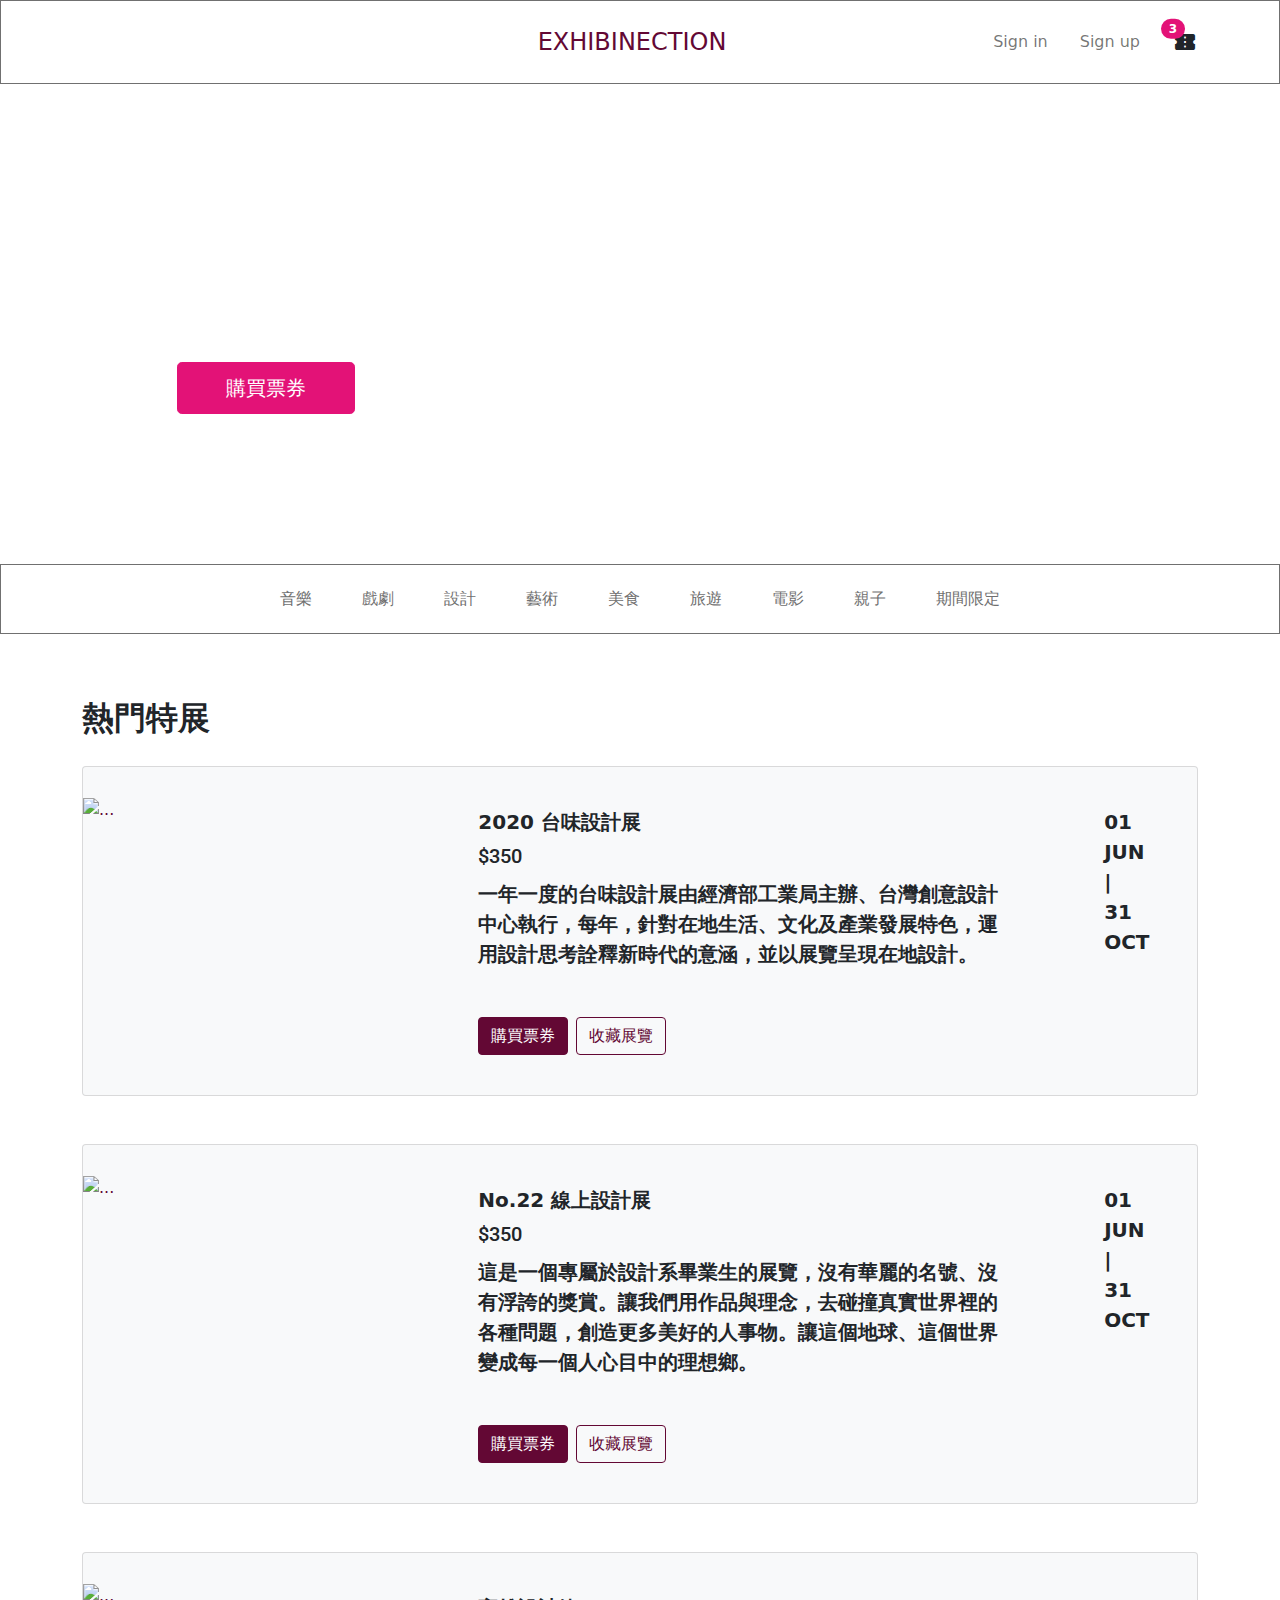
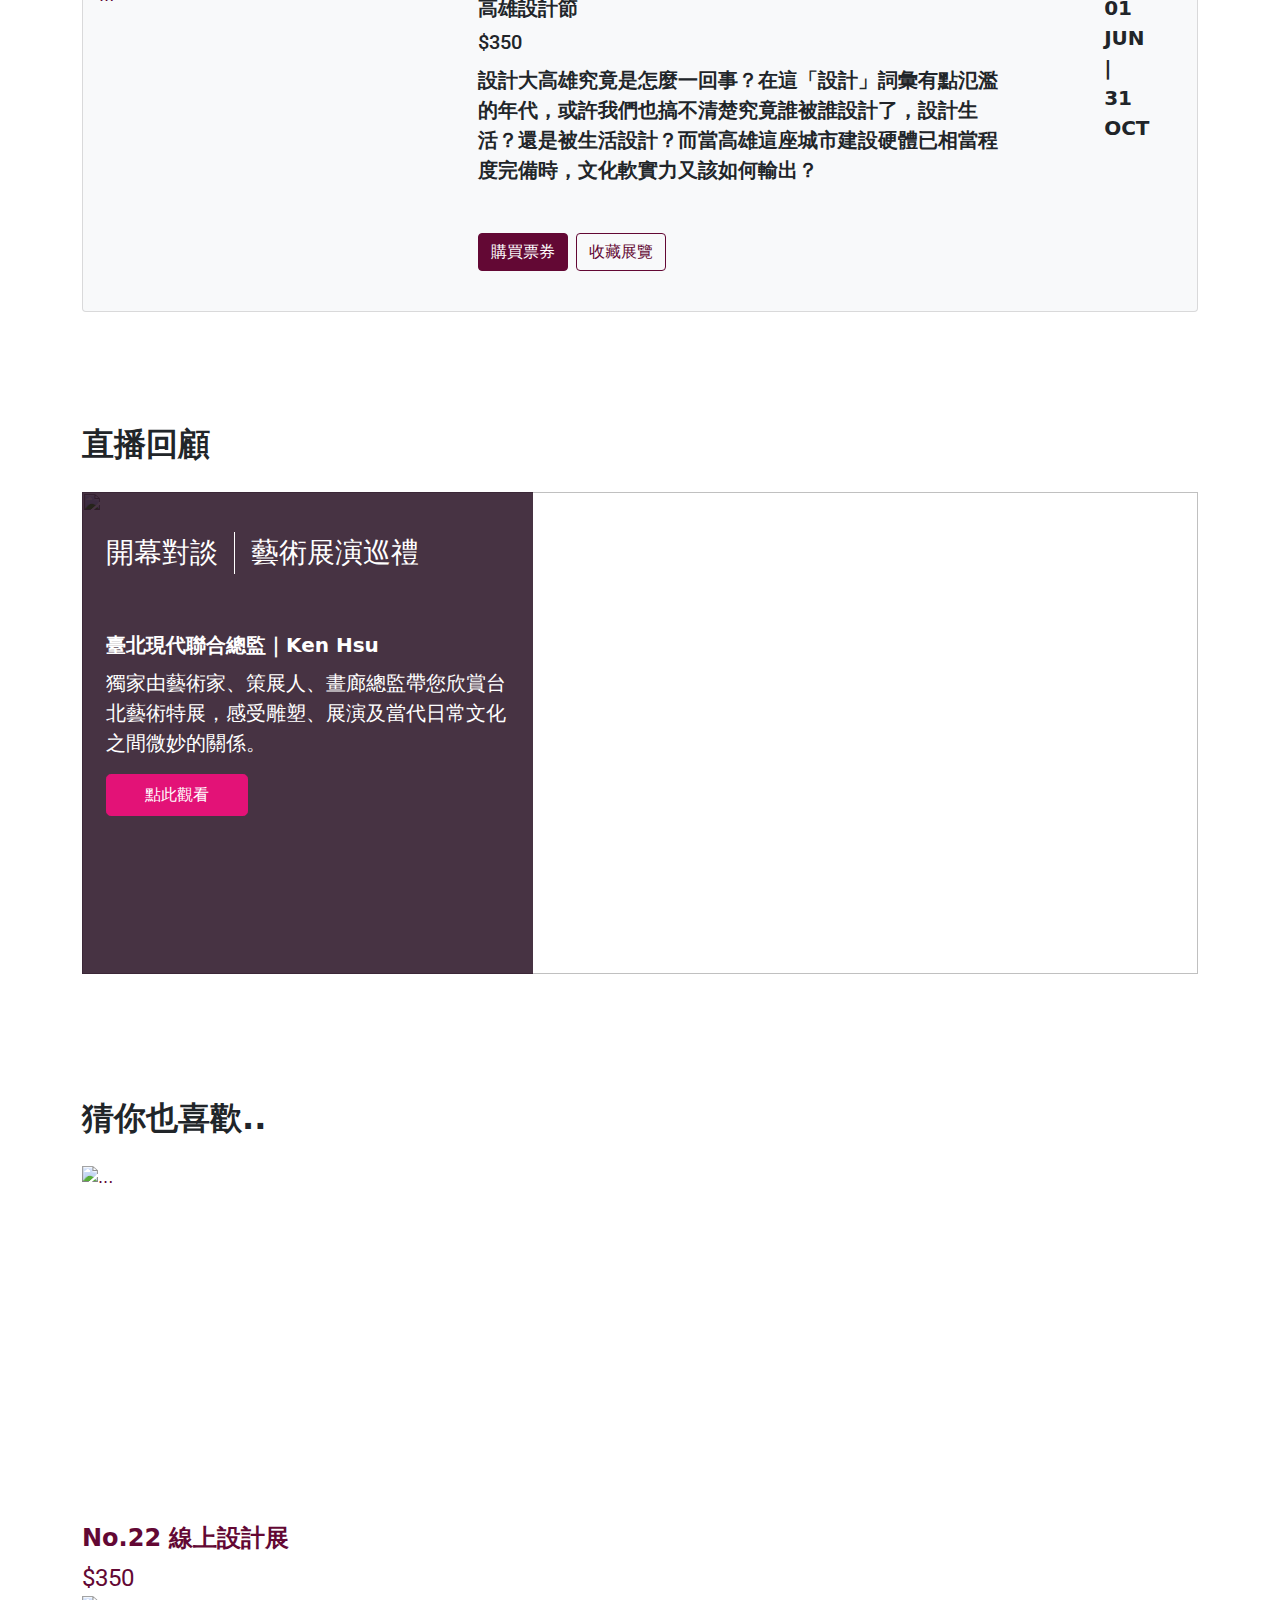
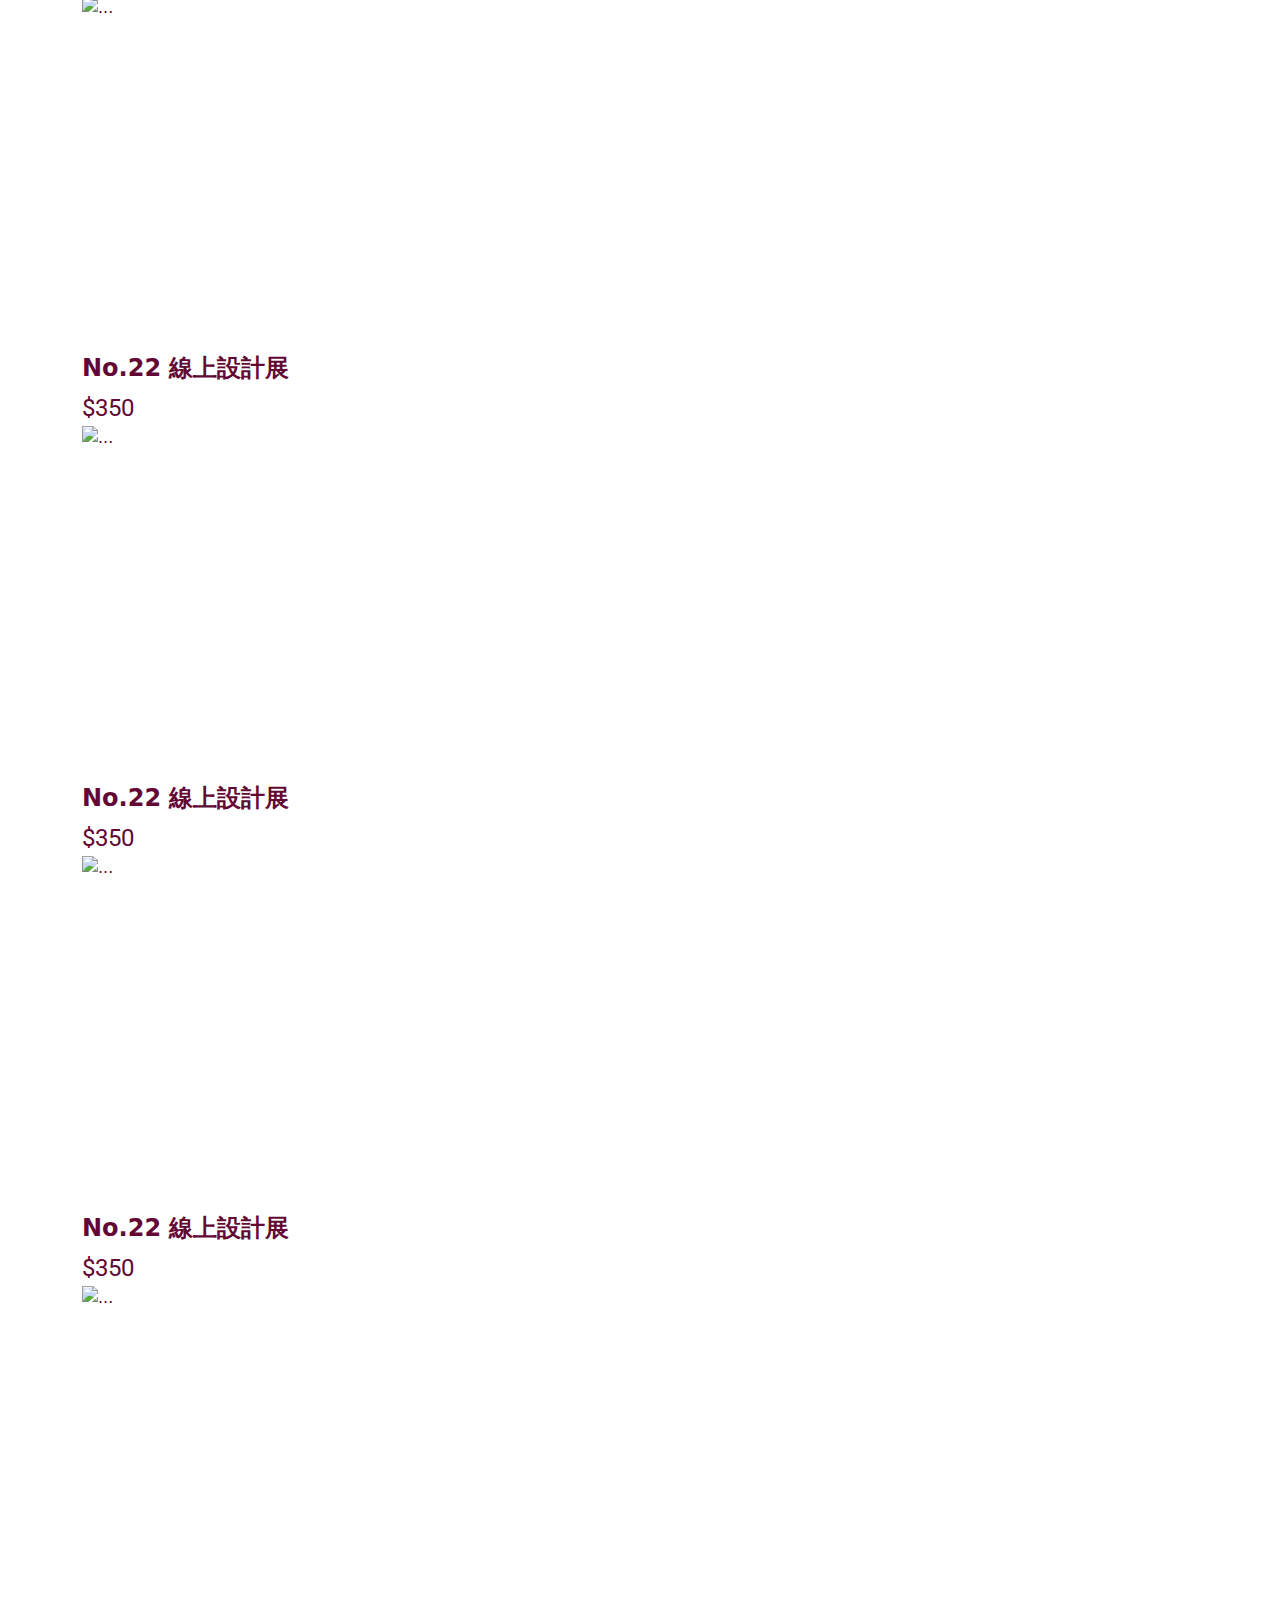
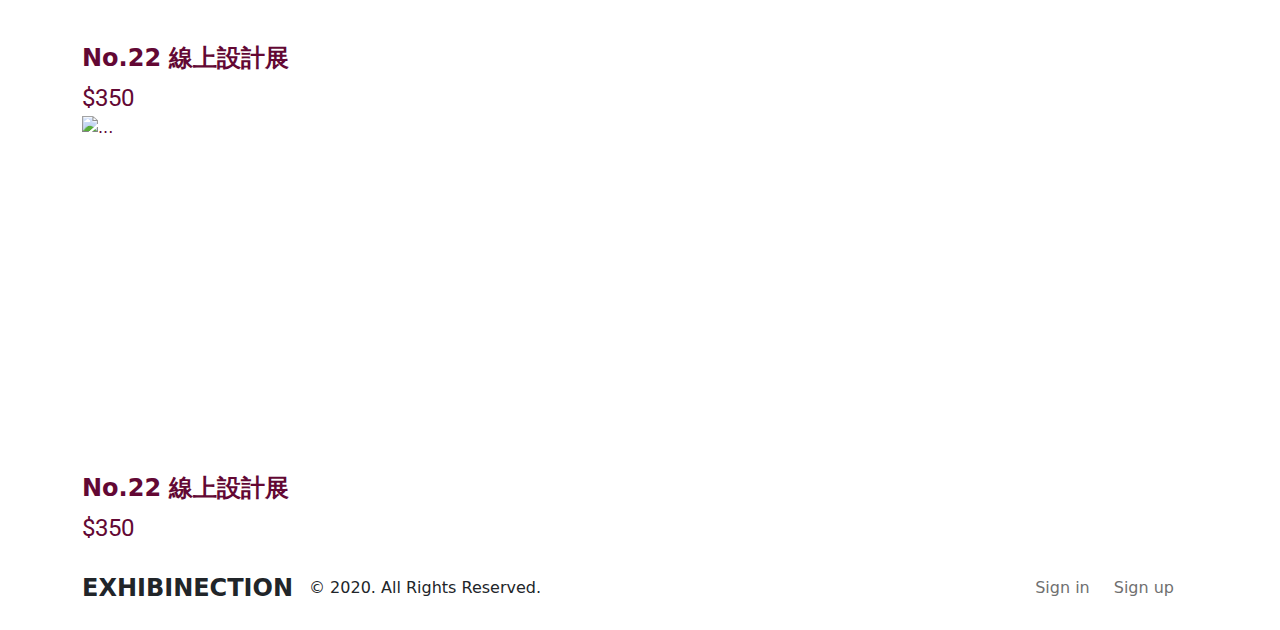
==== index.html @ ddc766e1 "Update 2021-09-02T16:42:20.042Z" ====
<!DOCTYPE html>
<html lang="en">

  <head>
    <meta charset="UTF-8">
    <meta name="viewport" content="width=device-width, initial-scale=1.0">
    <meta http-equiv="X-UA-Compatible" content="ie=edge">
    <title>藝術展覽購票網</title>
    <!-- font-awsome -->
    <link rel="stylesheet" href="https://use.fontawesome.com/releases/v5.15.4/css/all.css" integrity="sha384-DyZ88mC6Up2uqS4h/KRgHuoeGwBcD4Ng9SiP4dIRy0EXTlnuz47vAwmeGwVChigm" crossorigin="anonymous">
    <!-- google-icon -->
    <link href="https://fonts.googleapis.com/icon?family=Material+Icons"
      rel="stylesheet">
      <!-- google-font -->
      <link rel="preconnect" href="https://fonts.googleapis.com">
<link rel="preconnect" href="https://fonts.gstatic.com" crossorigin>
<link href="https://fonts.googleapis.com/css2?family=Noto+Sans+TC:wght@400;700&family=Roboto:wght@400;700&display=swap" rel="stylesheet">
<link
  rel="stylesheet"
  href="https://unpkg.com/swiper@7/swiper-bundle.min.css"
/>
    <link rel="stylesheet" href="./assets/style/all.css">
  </head>

  <body>
    <nav class="navbar navbar-expand-lg navbar-light py-28 py-md-7 border border-1 border-gray">
      <div class="container d-flex justify-content-end align-items-center position-relative">
        <h1 class="d-flex align-items-center position-absolute top-50 start-50 translate-middle ">
          <a href="index.html" class="navbar-brand text-primary fs-4 fz-md-larger p-0">EXHIBINECTION</a>
        </h1>
        <!-- 登入 / 註冊 -->
        <div class="collapse navbar-collapse" id="navbarSupportedContent">
          <ul class="navbar-nav ms-auto">
            <li class="nav-item me-md-32">
              <a class="nav-link p-0  link-secondary" href="#">Sign in</a>
            </li>
            <li class="nav-item me-md-32">
              <a class="nav-link p-0  link-secondary" href="#">Sign up</a>
            </li>
          </ul>
        </div>
        <!-- 購物車 -->
        <button type="button" class="btn  d-flex position-relative  p-0" data-bs-toggle="offcanvas" data-bs-target="#offcanvasRight" >
          <span class="material-icons">confirmation_number</span>
          <span class="position-absolute top-15 start-75 translate-middle badge rounded-pill bg-secondary">3</span>
        </button>
      </div>
    </nav>

    <!-- banner -->
<div class="banner w-100 d-flex align-items-center bg-attachment-fixed imgCover ">
  <div class="container">
    <div class="row">
      <div class="col-12 offset-md-1 col-md-11 text-white">
        <h1 class="mb-2">台北當代藝術展</h1>
        <h4 class="h4 mb-4">01 JUN - 31 OCT</h4>
        <div class="d-flex justify-content-between justify-content-lg-start">
          <button type="button" class="btn btn-secondary btn-lg me-2 me-lg-2 px-5 py-10">購買票券</button>
          <button type="button" class="btn btn-outline-white btn-lg px-5 py-10">詳細資訊</button>
        </div>
      </div>
    </div>
  </div>
</div>
<!-- banner下方 nav -->
<div class=" mb-5 mb-lg-60 bg-white border border-1 border-gray">

  <nav class="container navbar navbar-expand-lg d-flex justify-content-lg-center " aria-label="Secondary navigation">

    <a class="nav-link me-18 py-14 text-gray" aria-current="page" href="#">音樂</a>
    <a class="nav-link me-18 py-14 text-gray" href="#">戲劇</a>
    <a class="nav-link me-18 py-14 text-gray" href="#">設計</a>
    <a class="nav-link me-18 py-14 text-gray" href="#">藝術</a>
    <a class="nav-link me-18 py-14 text-gray" href="#">美食</a>
    <a class="nav-link me-18 py-14 text-gray" href="#">旅遊</a>
    <a class="nav-link me-18 py-14 text-gray" href="#">電影</a>
    <a class="nav-link me-18 py-14 text-gray" href="#">親子</a>
    <a class="nav-link py-14 text-gray" href="#">期間限定</a>
  </nav>

</div>
<!-- 熱門特展 -->
<div class="container mb-md-60 ">
  <div class="row">
    <div>
      <h2 class="fw-bold mb-2 mb-md-4">熱門特展</h2>
      <!-- 台味設計 -->
      <div class="container card bg-light px-4 p-md-0 mb-4 mb-md-5">
        <div class="row g-0 my-5 my-md-0">
          <div class=" col-md-6 col-lg-4 mb-2 mb-md-0">
            <a href="#" class="h-100">
              <img class="h-100 ratio ratio-1x1"
                src="https://raw.githubusercontent.com/hexschool/webLayoutTraining1st/master/exhibition-week6/alina-grubnyak-R84Oy89aNKs-unsplash.jpg"
                alt="...">
            </a>
          </div>
          <div class=" col-md-6 ">
            <div class="card-body my-md-40 h4 ms-md-4 p-0">
              <div class="d-flex justify-content-between flex-md-column flex-lg-row">
                <h4 class="card-title fw-bold mb-1 w-100 fs-5">2020 台味設計展</h4>
              </div>
              <p class="card-text text-black mb-2 fs-5">$350</p>
              <p class="fw-bold card-text text-black mb-5 mb-lg-7 h5 fs-lg-4">
                一年一度的台味設計展由經濟部工業局主辦、台灣創意設計中心執行，每年，針對在地生活、文化及產業發展特色，運用設計思考詮釋新時代的意涵，並以展覽呈現在地設計。 </p>
              <div class="d-flex">
                <button type="button" class="btn btn-primary me-1 me-md-2">購買票券</button>
                <button type="button" class="btn btn-outline-primary">收藏展覽</button>
              </div>
            </div>
          </div>
          <div class="offset-lg-1 col-lg-1 my-md-40 d-none d-lg-block">
            <div class="d-flex flex-md-column justify-content-md-between h-100">
              <h4 class="me-md-4 fs-5 fw-bold">01 <br>JUN <br> | <br>31 <br>OCT</h4>
              <a href="#">
                <i class="fab fa-facebook fs-4"></i>
              </a>
            </div>
          </div>
        </div>
      </div>
      <!-- 線上設計展 -->
      <div class="container card bg-light px-4 p-md-0 mb-4 mb-md-5">
        <div class="row g-0 my-5 my-md-0">
          <div class=" col-md-6 col-lg-4 mb-2 mb-md-0">
            <a href="#" class="h-100">
              <img class="h-100 ratio ratio-1x1"
                src="https://github.com/hexschool/webLayoutTraining1st/blob/master/exhibition-week6/michel-catalisano--a0D9LpcKV8-unsplash.jpg?raw=true"
                alt="...">
            </a>
          </div>
          <div class=" col-md-6 ">
            <div class="card-body  h4 my-md-40 h4 ms-md-4 p-0">
              <div class="d-flex justify-content-between flex-md-column flex-lg-row">
                <h4 class="card-title fw-bold mb-1 w-100 fs-5">No.22 線上設計展</h4>
              </div>
              <p class="card-text text-black mb-2 fs-5">$350</p>
              <p class="fw-bold card-text text-black mb-5 mb-lg-7 h5 fs-lg-4">
                這是一個專屬於設計系畢業生的展覽，沒有華麗的名號、沒有浮誇的獎賞。讓我們用作品與理念，去碰撞真實世界裡的各種問題，創造更多美好的人事物。讓這個地球、這個世界變成每一個人心目中的理想鄉。 </p>
              <div class="d-flex">
                <button type="button" class="btn btn-primary me-1 me-md-2">購買票券</button>
                <button type="button" class="btn btn-outline-primary">收藏展覽</button>
              </div>
            </div>
          </div>
          <div class="offset-lg-1 col-lg-1 my-md-40 d-none d-lg-block">
            <div class="d-flex flex-md-column justify-content-md-between h-100">
              <h4 class="me-md-4 fs-5 fw-bold">01 <br>JUN <br> | <br>31 <br>OCT</h4>
              <a href="#">
                <i class="fab fa-facebook fs-4"></i>
              </a>
            </div>
          </div>
        </div>
      </div>
      <!-- 高雄設計節 -->
      <div class="container card bg-light px-4 p-md-0 mb-4 mb-md-5">
        <div class="row g-0 my-5 my-md-0">
          <div class=" col-md-6 col-lg-4 mb-2 mb-md-0">
            <a href="#" class="h-100">
              <img class="h-100 ratio ratio-1x1"
                src="https://github.com/hexschool/webLayoutTraining1st/blob/master/exhibition-week6/moralis-tsai-8xsktFRw28I-unsplash.jpg?raw=true"
                alt="...">
            </a>
          </div>
          <div class=" col-md-6 ">
            <div class="card-body h4 my-md-40 h4 ms-md-4 p-0">
              <div class="d-flex justify-content-between flex-md-column flex-lg-row">
                <h4 class="card-title fw-bold mb-1 w-100 fs-5">高雄設計節</h4>
                <div
                  class="time d-flex align-items-center flex-row-reverse justify-content-start justify-content-md-end justify-content-lg-start d-lg-none w-100">
                  <h4 class="ms-1 ms-md-3 h5">01 JUN | 31 OCT</h4>
                  <a href="#">
                    <i class="bi bi-facebook h3 d-block"></i>
                  </a>
                </div>
              </div>
              <p class="card-text text-black mb-2 fs-5">$350</p>
              <p class="fw-bold card-text text-black mb-5 mb-lg-7 h5 fs-lg-4">
                設計大高雄究竟是怎麼一回事？在這「設計」詞彙有點氾濫的年代，或許我們也搞不清楚究竟誰被誰設計了，設計生活？還是被生活設計？而當高雄這座城市建設硬體已相當程度完備時，文化軟實力又該如何輸出？ </p>
              <div class="d-flex">
                <button type="button" class="btn btn-primary me-1 me-md-2">購買票券</button>
                <button type="button" class="btn btn-outline-primary">收藏展覽</button>
              </div>
            </div>
          </div>
          <div class="offset-lg-1 col-lg-1 my-md-40 d-none d-lg-block">
            <div class="d-flex flex-md-column justify-content-md-between h-100">
              <h4 class="me-md-4 fs-5 fw-bold">01 <br>JUN <br> | <br>31 <br>OCT</h4>
              <a href="#">
                <i class="fab fa-facebook fs-4"></i>
              </a>
            </div>
          </div>
        </div>
      </div>
    </div>
  </div>
</div>
<!-- 直播回顧 Live review -->
<div class="container mb-md-60">
  <div class="row">
    <div class="col-12">
      <h2 class="fw-bold mb-2 mb-md-4">直播回顧</h2>
      <div class="liveReview position-relative mb-6 mb-md-60">
        <img class="w-100 h-100" src="https://i.imgur.com/MqGM07k.png" alt="">
        <!-- 遮罩 -->
        <div class="position-absolute top-0 w-100 h-100">
          <div class="row h-100">
            <div class="col-lg-5 h-100">
              <div class="mask h-100">
                <!-- 遮罩 -->
                <div class="px-4 py-40 text-white">
                  <div class="d-flex mb-32">
                    <h2 class="border-end border-white pe-3 me-3 fs-3">開幕對談</h2>
                    <h2 class="fs-3">藝術展演巡禮</h2>
                  </div>
                  <img class="mb-3"
                    src="https://github.com/hexschool/webLayoutTraining1st/blob/master/exhibition-week6/people.png?raw=true"
                    alt="">
                  <h4 class="mb-2 fw-bold fs-5">臺北現代聯合總監｜Ken Hsu</h4>
                  <h4 class="fw-light mb-3 fs-5">獨家由藝術家、策展人、畫廊總監帶您欣賞台北藝術特展，感受雕塑、展演及當代日常文化之間微妙的關係。</h4>
                  <button type="button" class="btn btn-secondary btn-lg fs-6 px-38">點此觀看</button>
                </div>
              </div>
            </div>
            <div class="col-lg-7"></div>
          </div>
        </div>
      </div>
    </div>
  </div>
</div>
<!-- 猜你也喜歡 -->
<div class="container <%- guessLike %>">
  <div class="row">
    <div class="col-12">
      <h2 class="fw-bold mb-2 mb-md-4">猜你也喜歡..</h2>
      <!-- swiper -->
      <div class="swiper">
        <div class="swiper-wrapper">
          <div class="swiper-slide">
            <!-- card1 -->
            <a class="" href="#">
            <div class="card text-sm-start w-100" style="width: 21.9rem;">
              <img class="w-100 mb-1" src="https://github.com/hexschool/webLayoutTraining1st/blob/master/exhibition-week6/ricardo-gomez-angel-WxpnuLzqZN4-unsplash.jpg?raw=true" class="card-img-top" alt="...">
              <div class="card-body p-0">
                <h4 class="card-title fw-bold mb-1">No.22 線上設計展</h4>
                <h4 class="card-text fw-normal">$350</h4>
              </div>
            </div>
          </a>
            <!-- card1 -->
          </div>
          <div class="swiper-slide">
            <!-- card2 -->
            <a class="w-100" href="#">
            <div class="card text-sm-start w-100 " style="width: 21.9rem;">
              <img class="w-100 mb-1" src="https://github.com/hexschool/webLayoutTraining1st/blob/master/exhibition-week6/petri-heiskanen-bR9gFJqAnzA-unsplash.jpg?raw=true" class="card-img-top" alt="...">
              <div class="card-body p-0">
                <h4 class="card-title fw-bold mb-1">No.22 線上設計展</h4>
                <h4 class="card-text fw-normal">$350</h4>
              </div>
            </div>
          </a>
            <!-- card2 -->
          </div>
          <div class="swiper-slide">
            <!-- card3 -->
            <a class="w-100" href="#">
            <div class="card text-sm-start w-100" style="width: 21.9rem;">
              <img class="w-100 mb-1" src="https://raw.githubusercontent.com/hexschool/webLayoutTraining1st/master/exhibition-week6/museums-victoria-kiDwVL_5ZBY-unsplash%20(1).jpg" class="card-img-top" alt="...">
              <div class="card-body p-0">
                <h4 class="card-title fw-bold mb-1">No.22 線上設計展</h4>
                <h4 class="card-text fw-normal">$350</h4>
              </div>
            </div>
          </a>
            <!-- card3 -->
          </div>
          <div class="swiper-slide">
            <!-- card4 -->
            <a class="w-100" href="#">
            <div class="card text-sm-start w-100" style="width: 21.9rem;">
              <img class="w-100 mb-1" src="https://github.com/hexschool/webLayoutTraining1st/blob/master/exhibition-week6/ricardo-gomez-angel-WxpnuLzqZN4-unsplash.jpg?raw=true" class="card-img-top" alt="...">
              <div class="card-body p-0">
                <h4 class="card-title fw-bold mb-1">No.22 線上設計展</h4>
                <h4 class="card-text fw-normal">$350</h4>
              </div>
            </div>
            </a>
            <!-- card4 -->
          </div>
          <div class="swiper-slide">
            <!-- card5 -->
            <a class="w-100" href="#">
            <div class="card text-sm-start w-100" style="width: 21.9rem;">
              <img class="w-100 mb-1" src="https://github.com/hexschool/webLayoutTraining1st/blob/master/exhibition-week6/petri-heiskanen-bR9gFJqAnzA-unsplash.jpg?raw=true" class="card-img-top" alt="...">
              <div class="card-body p-0">
                <h4 class="card-title fw-bold mb-1">No.22 線上設計展</h4>
                <h4 class="card-text fw-normal">$350</h4>
              </div>
            </div>
          </a>
            <!-- card5 -->
          </div>
          <div class="swiper-slide ">
            <!-- card6 -->
            <a class="w-100" href="#">
            <div class="card text-sm-start w-100" style="width: 21.9rem;">
              <img class="w-100 mb-1" src="https://raw.githubusercontent.com/hexschool/webLayoutTraining1st/master/exhibition-week6/museums-victoria-kiDwVL_5ZBY-unsplash%20(1).jpg" class="card-img-top" alt="...">
              <div class="card-body p-0">
                <h4 class="card-title fw-bold mb-1">No.22 線上設計展</h4>
                <h4 class="card-text fw-normal">$350</h4>
              </div>
            </div>
          </a>
            <!-- card6 -->
          </div>
          </div>
        </div>
      </div>
      <!-- swiper -->
    </div>
  </div>


    <footer class="py-4 py-md-7">
      <div class="container d-flex align-items-center ">
        <div class="d-flex align-items-center">
        <p class="fs-4 me-3 fw-bold">EXHIBINECTION</p>
        <p >© 2020. All Rights Reserved.</p>
      </div>
        <ul class="list-unstyled d-flex align-items-center ms-auto">
          <li class="me-4">
            <a href="#" class="link-gray">Sign in</a>
          </li>
          <li class="me-4">
            <a href="#" class="link-gray">Sign up</a>
          </li>
        </ul>
      </div>
    </footer>
    
    <script src="./assets/js/vendors.js"></script>
    <script src="https://unpkg.com/swiper@7/swiper-bundle.min.js"></script>
    <script src="./assets/js/all.js"></script>
  </body>

</html>
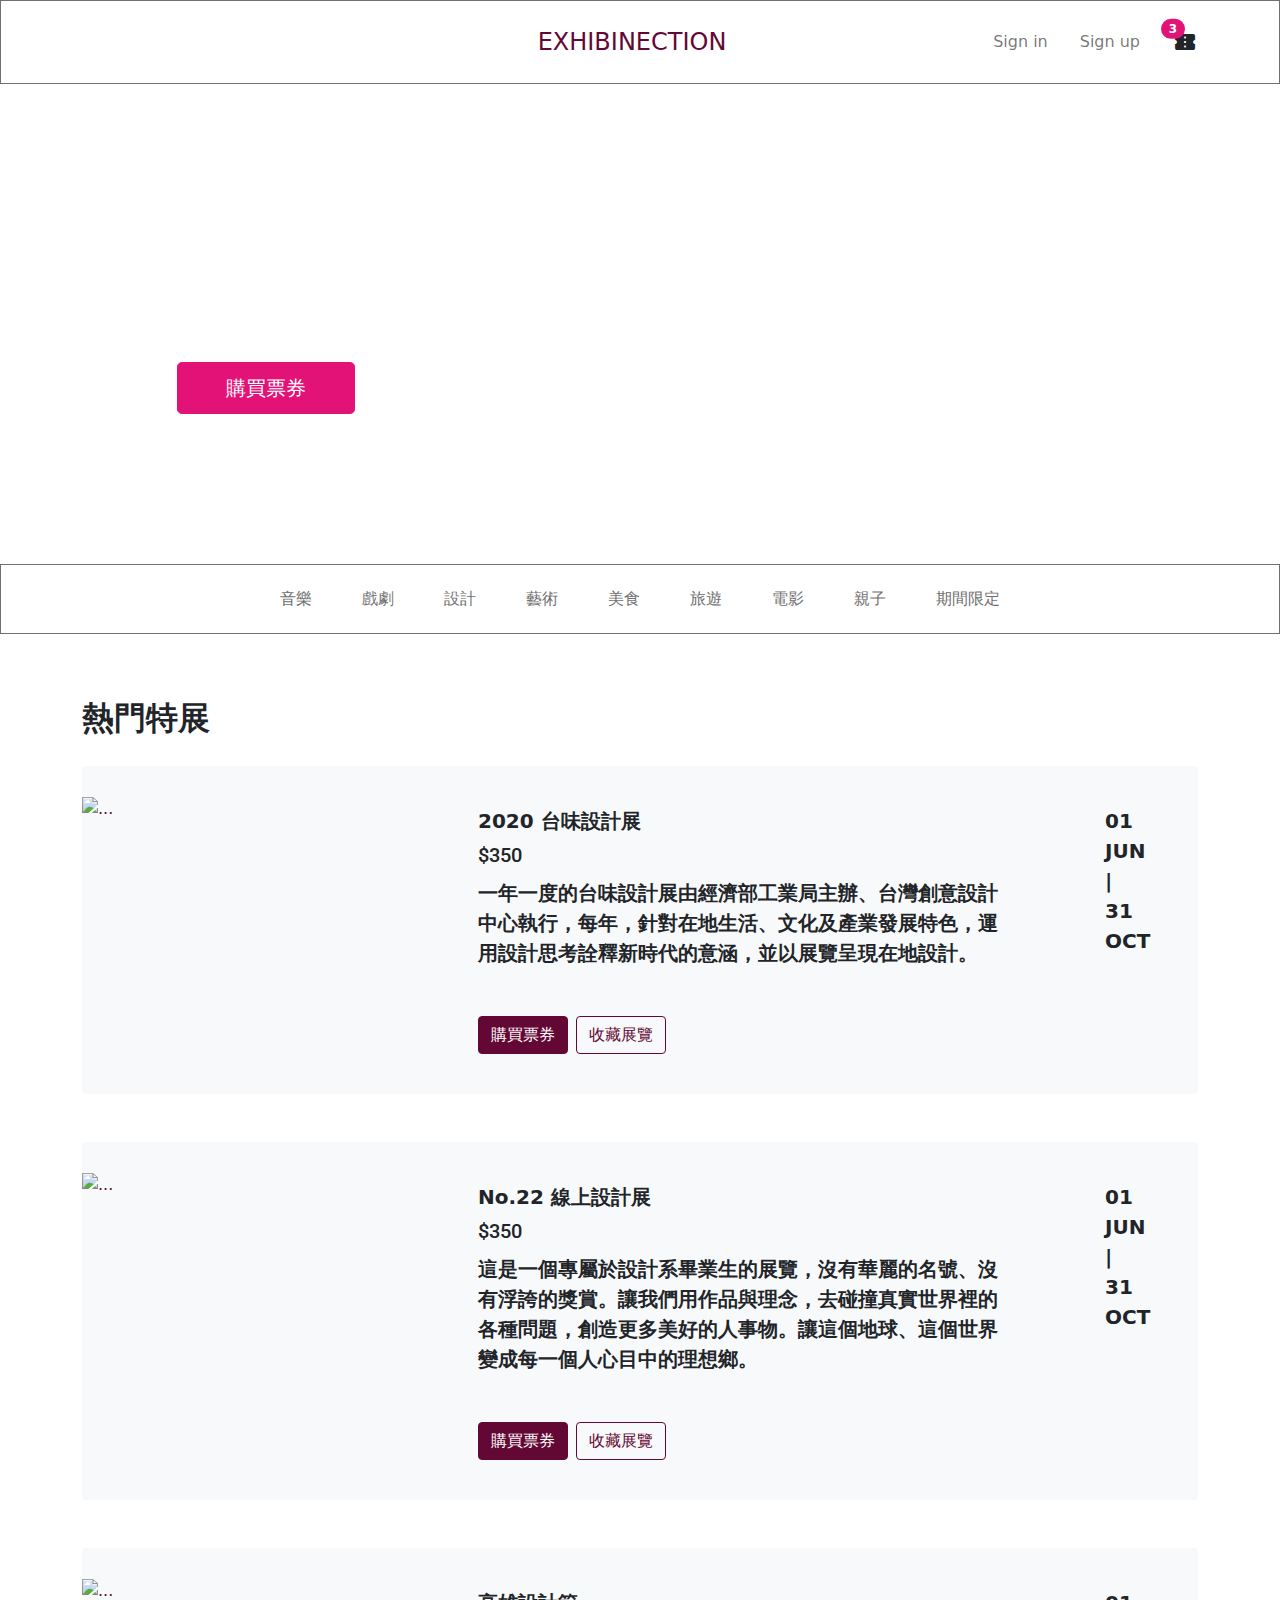
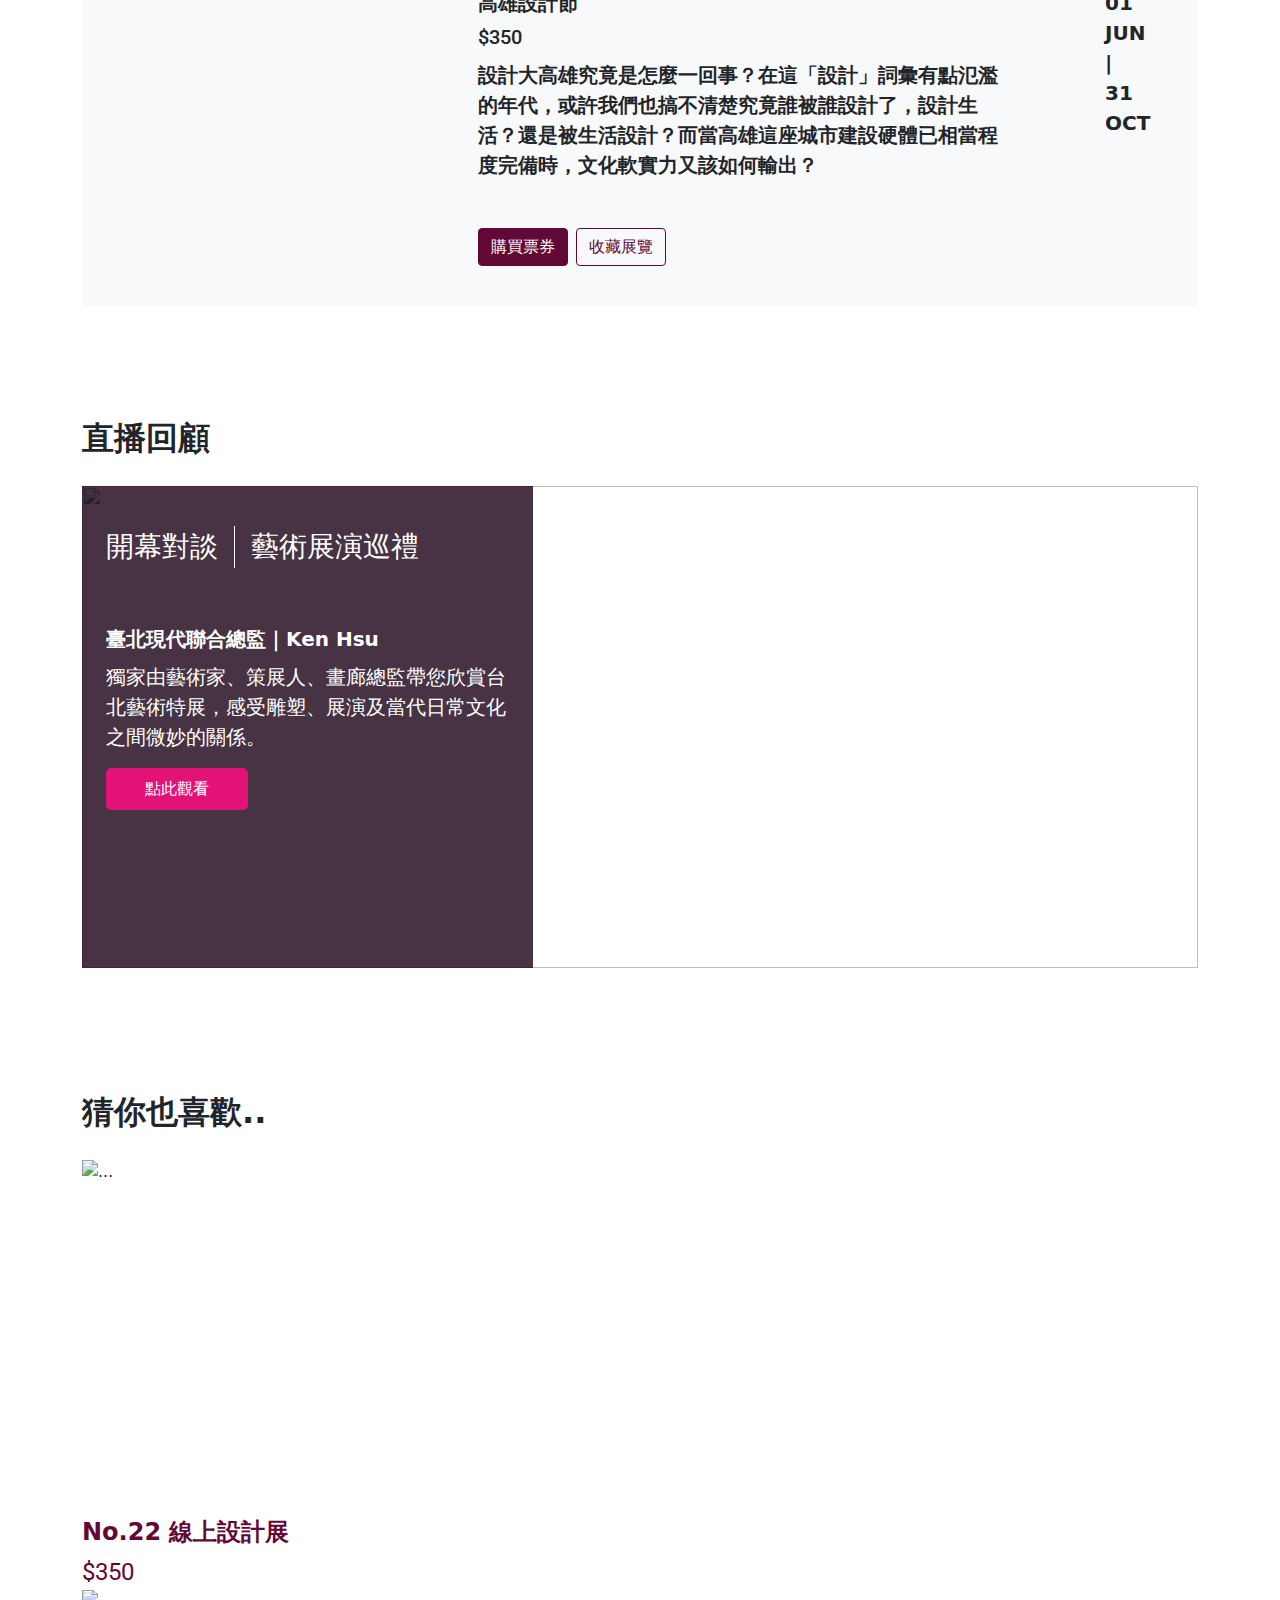
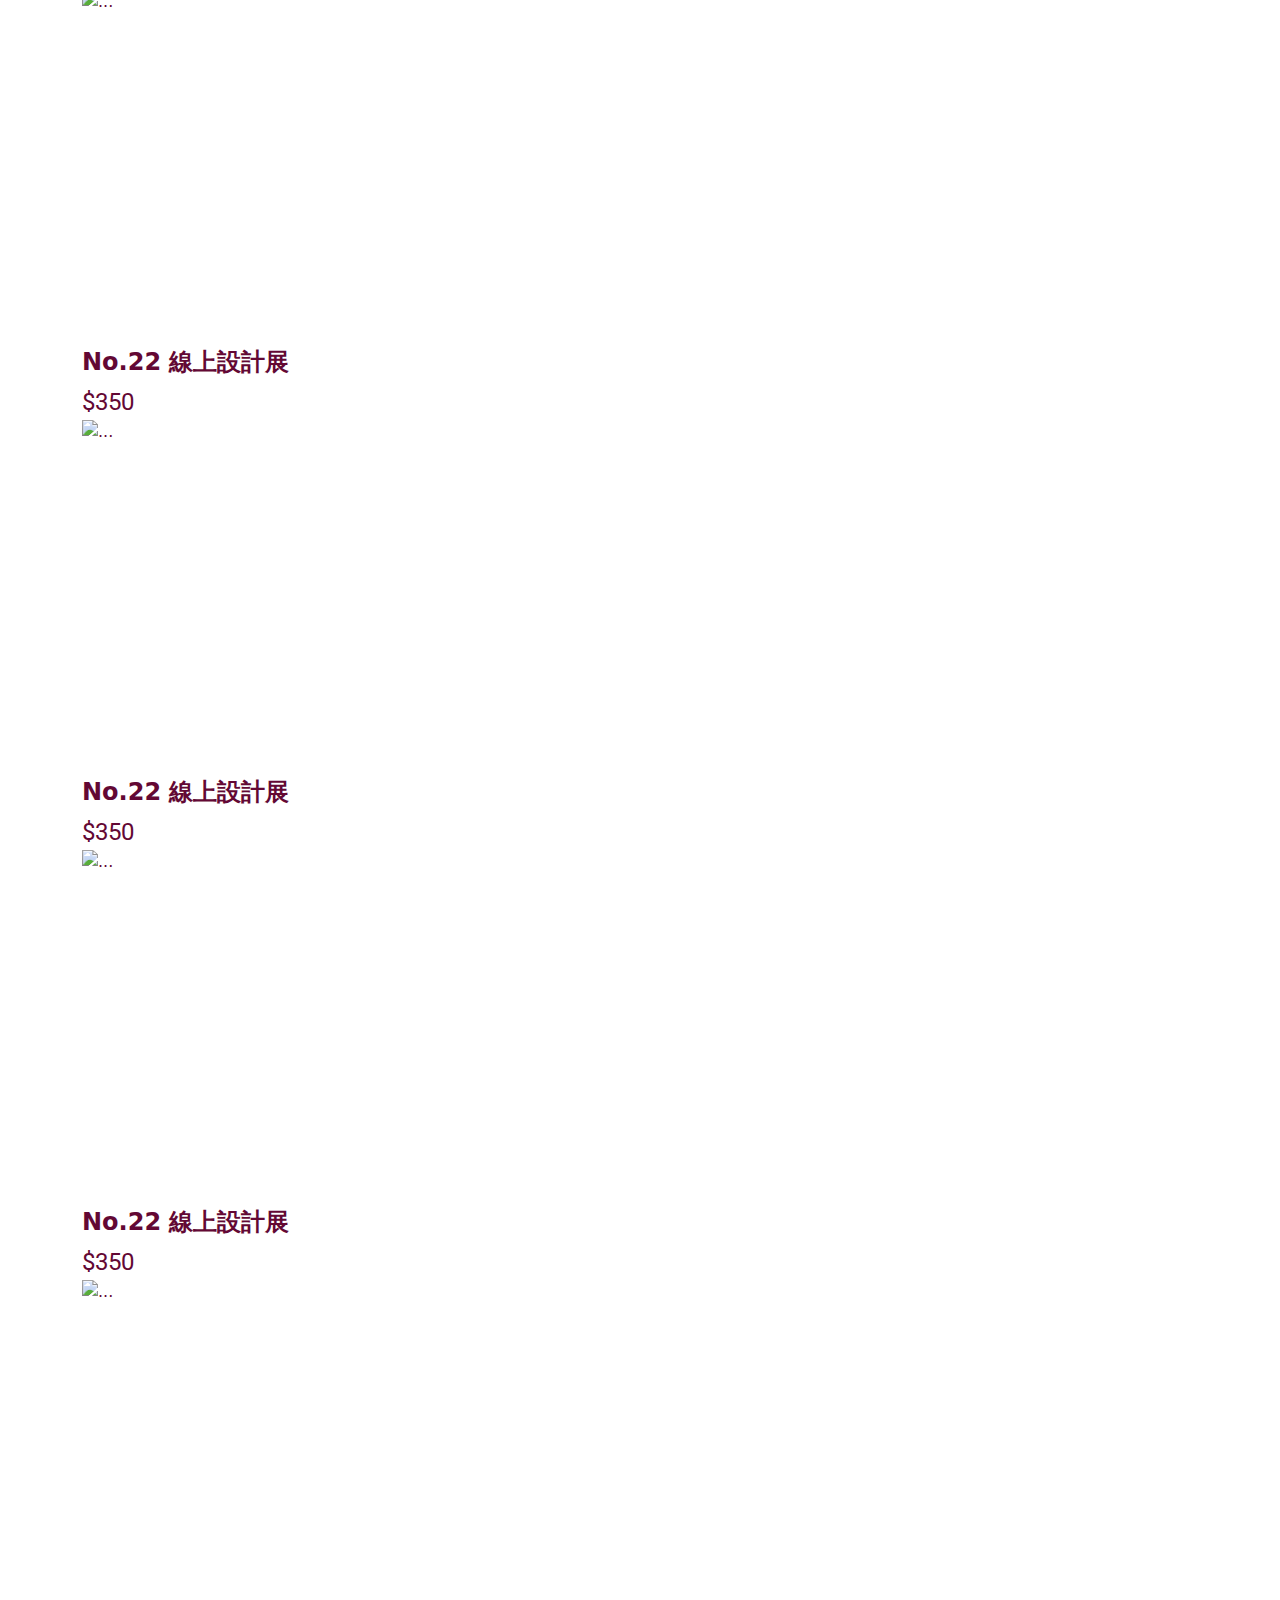
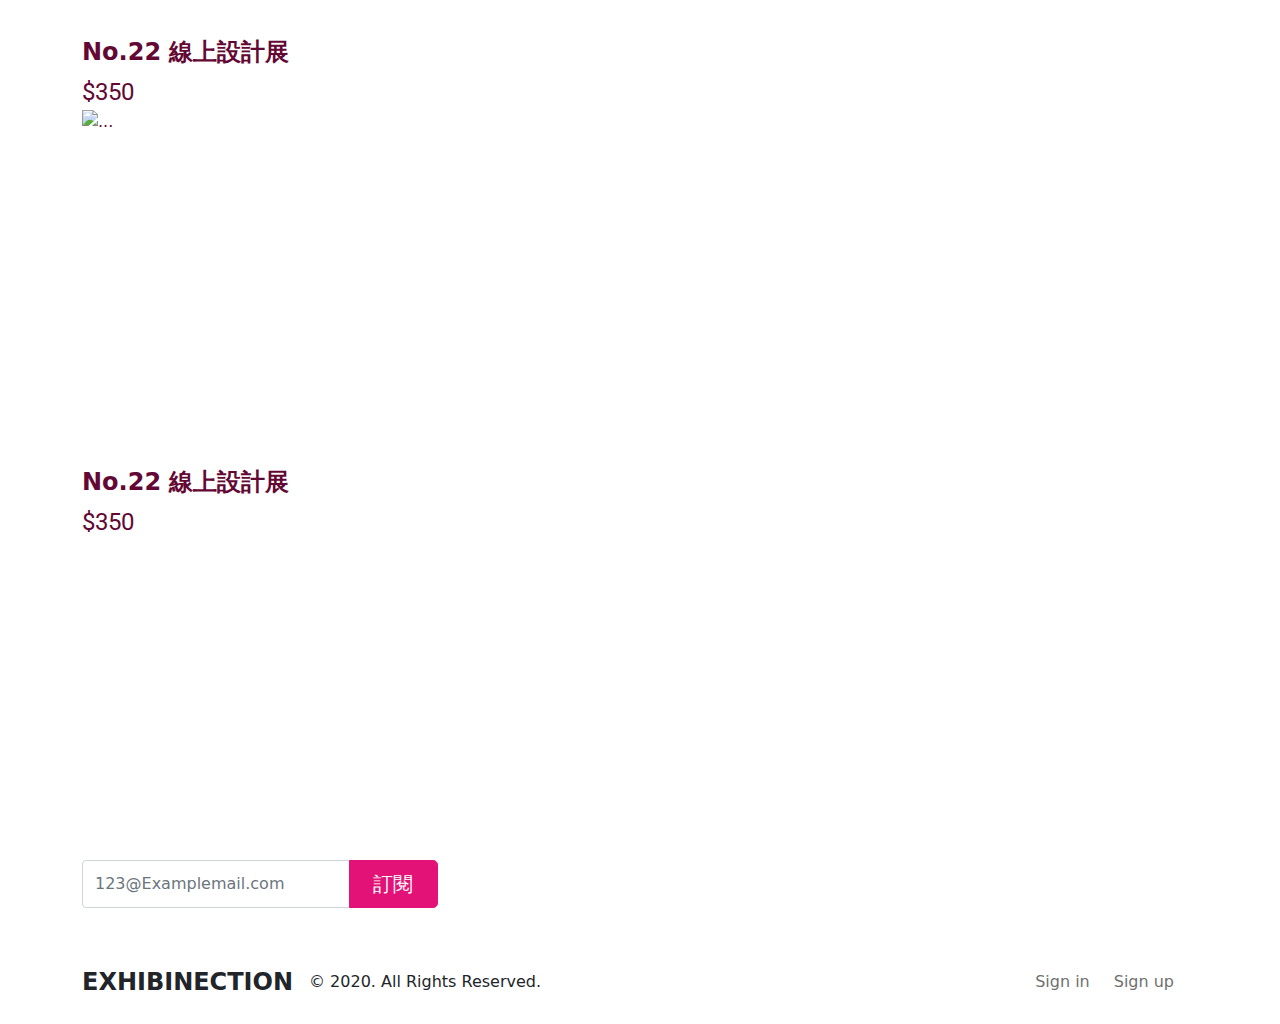
==== commit a083a444: "Update 2021-09-05T10:38:25.696Z" ====
--- a/index.html
+++ b/index.html
@@ -40,7 +40,7 @@
           </ul>
         </div>
         <!-- 購物車 -->
-        <button type="button" class="btn  d-flex position-relative  p-0" data-bs-toggle="offcanvas" data-bs-target="#offcanvasRight" >
+        <button type="button" class="btn  d-flex position-relative  p-0" data-bs-toggle="offcanvas" data-bs-target="#offcanvasExample" >
           <span class="material-icons">confirmation_number</span>
           <span class="position-absolute top-15 start-75 translate-middle badge rounded-pill bg-secondary">3</span>
         </button>
@@ -322,6 +322,124 @@
       <!-- swiper -->
     </div>
   </div>
+  <!-- 訂閱 -->
+  <div class="subscribe w-100 d-flex align-items-end bg-attachment-fixed">
+    <div class="container">
+        <div class="row my-32">
+            <div class="col-12 text-white">
+                <h2 class="mb-3">想收到最新消息嗎？<br>快訂閱我們！</h2>
+                <div class="row">
+                  <div class="col-12 col-md-4">
+                    <div class="input-group p-0">
+                      <input type="email w-75" class="form-control" 
+                      id ="email"
+                      placeholder="123@Examplemail.com" aria-label="Example text with button addon" aria-describedby="button-addon1">
+                      <button class="btn btn-secondary btn-lg w-25 w-lg-auto z-index-0" type="button" id="button-addon1">訂閱</button>
+                    </div>
+                  </div>
+                </div>
+            </div>
+        </div>
+    </div>
+  </div>
+<!-- offcanvas -->
+<div class="offcanvas offcanvas-end bg-dark text-white" tabindex="-1" id="offcanvasExample" aria-labelledby="offcanvasExampleLabel">
+  <div class="offcanvas-header px-32 pt-32 pb-2">
+    <h2 class="offcanvas-title fw-bold" id="exampleModalLabel">Cart List</h2>
+    <button type="button" class="btn-close btn-close-white" data-bs-dismiss="offcanvas" aria-label="Close"></button>
+  </div>
+  <div class="offcanvas-body ps-32 pe-5 pe-md-3 pt-3 text-dark">
+                
+    <!-- exhi item 1 -->
+  <div class="card rounded-3 position-relative py-4 px-32 mb-3">
+    <div class="position-absolute top-0 start-0 m-1">
+      <button type="btn" class="btn-close" data-bs-dismiss="modal" aria-label="Close"></button>
+  </div>
+  <div class="card mt-1">
+    <div class="row g-0">
+      <div class="col-sm-4">
+        <img class=" h-100 ratio ratio-1x1" src="https://raw.githubusercontent.com/hexschool/webLayoutTraining1st/master/exhibition-week6/alina-grubnyak-R84Oy89aNKs-unsplash.jpg" alt="...">
+      </div>
+      <div class="col-sm-8 d-md-flex">
+        <div class="card-body m-0 p-0 ms-sm-4 mx-md-4">
+          <h5 class="card-title gw-bold mb-1 fs-6">2020 台味設計展</h5>
+          <h5 class="card-text mb-1 fs-6">01 JUN — 31 OCT</h5>
+          <h5 class="mb-1 mb-md-3 fs-6">全票</h5>
+          <h4 class="fw-bold fs-5">NT$350</h4>
+        </div>
+        <div class="count d-flex flex-md-column flex-lg-row align-items-center justify-content-center ms-sm-4 ms-md-0 ">
+          <span class="material-icons hover">remove</span>
+          <h4 class="fw-bold mx-3 mx-md-0 mx-lg-3 my-md-1">01</h4>
+          <span class="material-icons hover">add</span>
+        </div>
+      </div>
+    </div>
+  </div>
+  </div>
+
+  <!-- exhi item 2 -->
+  <div class="card rounded-3 position-relative py-4 px-32 mb-3">
+    <div class="position-absolute top-0 start-0 m-1">
+      <button type="btn" class="btn-close" data-bs-dismiss="modal" aria-label="Close"></button>
+  </div>
+  <div class="card mt-1">
+    <div class="row g-0">
+      <div class="col-sm-4">
+        <img class="w-100 h-100 ratio ratio-1x1" src="https://raw.githubusercontent.com/hexschool/webLayoutTraining1st/master/exhibition-week6/michel-catalisano--a0D9LpcKV8-unsplash.jpg" alt="...">
+      </div>
+      <div class="col-sm-8 d-md-flex">
+        <div class="card-body m-0 p-0 ms-sm-4 mx-md-4">
+          <h5 class="card-title gw-bold mb-1 fs-6">2020 台味設計展</h5>
+          <h5 class="card-text mb-1 fs-6">01 JUN — 31 OCT</h5>
+          <h5 class="mb-1 mb-md-3 fs-6">全票</h5>
+          <h4 class="fw-bold fs-5">NT$350</h4>
+        </div>
+        <div class="count d-flex flex-md-column flex-lg-row align-items-center justify-content-center ms-sm-4 ms-md-0">
+          <span class="material-icons hover">remove</span>
+          <h4 class="fw-bold mx-3 mx-md-0 mx-lg-3 my-md-1">01</h4>
+          <span class="material-icons hover">add</span>
+        </div>
+      </div>
+    </div>
+  </div>
+  </div>
+
+  <!-- exhi item 3 -->
+  <div class="card rounded-3 position-relative py-4 px-32">
+    <div class="position-absolute top-0 start-0 m-1">
+      <button type="btn" class="btn-close" data-bs-dismiss="modal" aria-label="Close"></button>
+  </div>
+  <div class="card mt-1">
+    <div class="row g-0">
+      <div class="col-sm-4">
+        <img class="w-100 h-100 ratio ratio-1x1" src="https://raw.githubusercontent.com/hexschool/webLayoutTraining1st/master/exhibition-week6/moralis-tsai-8xsktFRw28I-unsplash.jpg" alt="...">
+      </div>
+      <div class="col-sm-8 d-md-flex">
+        <div class="card-body m-0 p-0 ms-sm-4 mx-md-4">
+          <h5 class="card-title gw-bold mb-1 fs-6">2020 台味設計展</h5>
+          <h5 class="card-text mb-1 fs-6">01 JUN — 31 OCT</h5>
+          <h5 class="mb-1 mb-md-3 fs-6">全票</h5>
+          <h4 class="fw-bold fs-5">NT$350</h4>
+        </div>
+        <div class="count d-flex flex-md-column flex-lg-row align-items-center justify-content-center ms-sm-4 ms-md-0">
+          <span class="material-icons hover">remove</span>
+          <h4 class="fw-bold mx-3 mx-md-0 mx-lg-3 my-md-1">01</h4>
+          <span class="material-icons hover">add</span>
+        </div>
+      </div>
+    </div>
+  </div>
+  </div>
+  
+</div>
+<div class="offcanvas-footer d-flex justify-content-between text-white mx-5 mx-lg-32 mb-5 mb-lg-5 mt-3 m-lg-5">
+  <div class="totalCash d-flex align-items-center ">
+    <h4 class="me-4">小計</h4> 
+    <span>NT$1050</span>
+  </div>
+  <button type="button" class="btn btn-outline-primary white-btn-before">前往結帳</button>
+</div>
+</div>
 
 
     <footer class="py-4 py-md-7">
@@ -340,6 +458,7 @@
         </ul>
       </div>
     </footer>
+
     
     <script src="./assets/js/vendors.js"></script>
     <script src="https://unpkg.com/swiper@7/swiper-bundle.min.js"></script>
